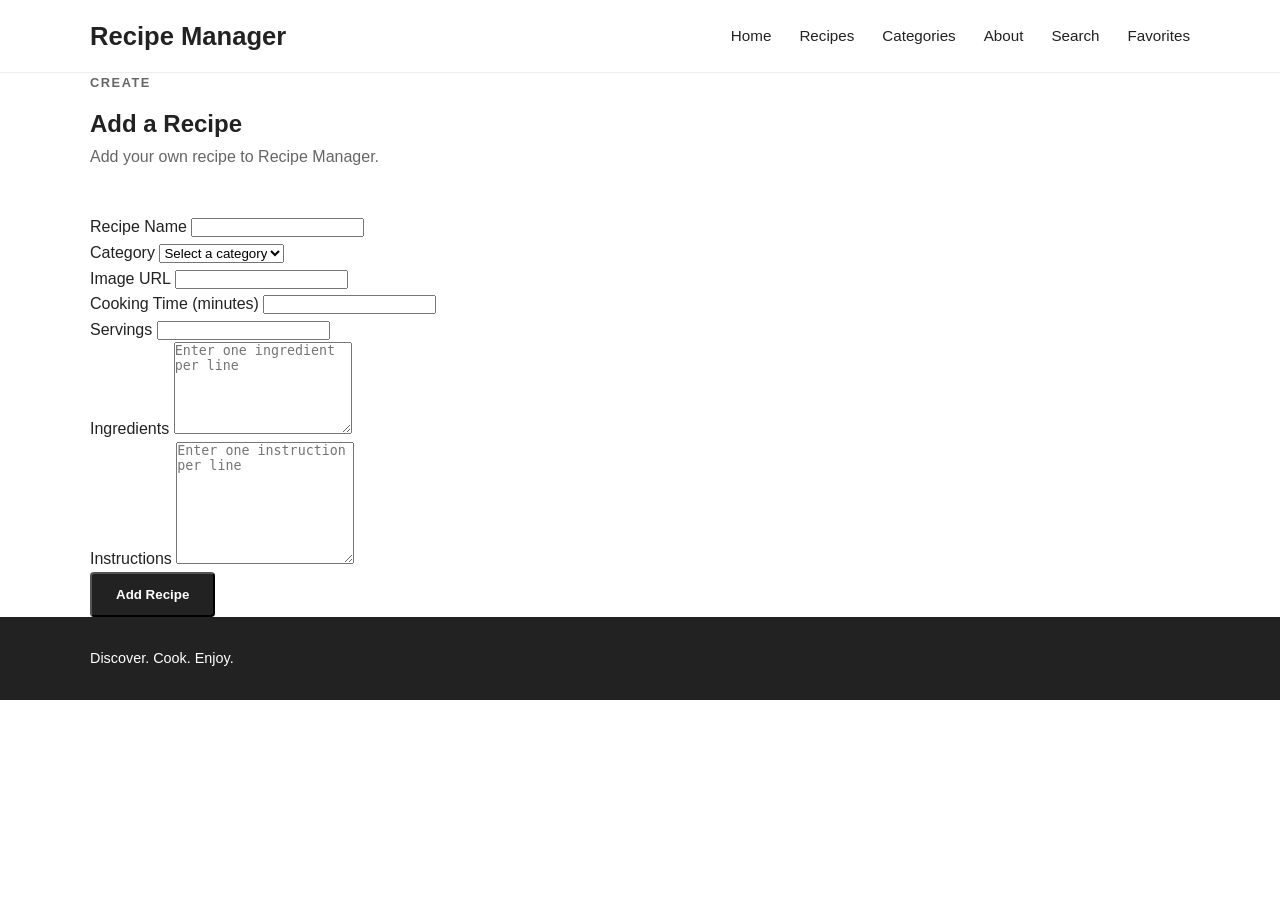
==== pages/add-recipe.html @ 12fc0ab8 "feat(recipe): add recipe creation functionality Create a recipe form Create a js file to store new r" ====
<!DOCTYPE html>
<html lang="en">
<head>
    <meta charset="UTF-8">
    <meta name="viewport" content="width=device-width, initial-scale=1.0">

    <title>Add Recipe | Recipe Manager</title>

    <link rel="stylesheet" href="../css/style.css">
</head>

<body>

    <header class="site-header">
        <div class="container nav-container">

            <a href="../index.html" class="logo">
                Recipe Manager
            </a>

            <nav class="main-nav" aria-label="Main navigation">
                <a href="../index.html">Home</a>
                <a href="../index.html#recipes">Recipes</a>
                <a href="../index.html#categories">Categories</a>
                <a href="../index.html#about">About</a>
                <a href="../pages/search.html">Search</a>
                <a href="../pages/favorites.html">Favorites</a>
            </nav>

        </div>
    </header>

    <main>
        <section class="add-recipe">
            <div class="container">

                <div class="section-heading">
                    <p class="section-label">CREATE</p>
                    <h1>Add a Recipe</h1>
                    <p>Add your own recipe to Recipe Manager.</p>
                </div>

                <form id="recipe-form" class="recipe-form">

                    <div class="form-group">
                        <label for="name">Recipe Name</label>
                        <input type="text" id="name" name="name" required>
                    </div>

                    <div class="form-group">
                        <label for="category">Category</label>
                        <select id="category" name="category" required>
                            <option value="">Select a category</option>
                            <option value="Breakfast">Breakfast</option>
                            <option value="Lunch">Lunch</option>
                            <option value="Dinner">Dinner</option>
                            <option value="Dessert">Dessert</option>
                            <option value="Snack">Snack</option>
                        </select>
                    </div>

                    <div class="form-group">
                        <label for="image">Image URL</label>
                        <input type="url" id="image" name="image" required>
                    </div>

                    <div class="form-row">

                        <div class="form-group">
                            <label for="cookingTime">Cooking Time (minutes)</label>
                            <input
                                type="number"
                                id="cookingTime"
                                name="cookingTime"
                                min="1"
                                required
                            >
                        </div>

                        <div class="form-group">
                            <label for="servings">Servings</label>
                            <input
                                type="number"
                                id="servings"
                                name="servings"
                                min="1"
                                required
                            >
                        </div>

                    </div>

                    <div class="form-group">
                        <label for="ingredients">Ingredients</label>
                        <textarea
                            id="ingredients"
                            name="ingredients"
                            rows="6"
                            placeholder="Enter one ingredient per line"
                            required
                        ></textarea>
                    </div>

                    <div class="form-group">
                        <label for="instructions">Instructions</label>
                        <textarea
                            id="instructions"
                            name="instructions"
                            rows="8"
                            placeholder="Enter one instruction per line"
                            required
                        ></textarea>
                    </div>

                    <button type="submit" class="hero-button">
                        Add Recipe
                    </button>

                </form>

            </div>
        </section>
    </main>

    <footer class="site-footer">
        <div class="container footer-content">
            <p>Discover. Cook. Enjoy.</p>
        </div>
    </footer>

    <script src="../data/recipes.js"></script>
    <script src="../js/recipes-store.js"></script>
    <script src="../js/add-recipe.js"></script>

</body>
</html>
---- css/style.css ----
* {
    margin: 0;
    padding: 0;
    box-sizing: border-box;
}

html {
    scroll-behavior: smooth;
}

body {
    font-family: Arial, Helvetica, sans-serif;
    line-height: 1.6;
    color: #222;
    background-color: #fff;
}

a {
    color: inherit;
    text-decoration: none;
}

.container {
    width: min(1100px, 90%);
    margin: 0 auto;
}

/* Header*/

.site-header {
    background-color: #fff;
    border-bottom: 1px solid #eee;
}

.nav-container {
    min-height: 72px;

    display: flex;
    align-items: center;
    justify-content: space-between;
    gap: 40px;
}

.logo {
    font-size: 1.6rem;
    font-weight: 700;
}

.main-nav {
    display: flex;
    align-items: center;
    gap: 28px;
}

.main-nav a {
    font-size: 0.95rem;
    font-weight: 500;
}

.main-nav a:hover {
    text-decoration: underline;
}


/* Hero*/

.hero {
    background-color: #f5f1e8;
    padding: 100px 0;
}

.hero-content {
    display: flex;
    align-items: center;
}

.hero-text {
    max-width: 700px;
}

.hero-label,
.section-label {
    font-size: 0.8rem;
    font-weight: 700;
    letter-spacing: 0.12em;
    margin-bottom: 12px;
}

.hero h1 {
    max-width: 650px;
    margin-bottom: 20px;

    font-size: clamp(2.5rem, 6vw, 4.5rem);
    line-height: 1.05;
}

.hero-description {
    max-width: 580px;
    margin-bottom: 30px;

    font-size: 1.1rem;
    color: #555;
}

.hero-button {
    display: inline-block;

    padding: 13px 24px;

    background-color: #222;
    color: #fff;

    font-weight: 600;
    border-radius: 4px;
}

.hero-button:hover {
    opacity: 0.85;
}


/* Section headings*/

.featured-recipes,
.categories,
.about {
    padding: 90px 0;
}

.section-heading {
    max-width: 650px;
    margin-bottom: 45px;
}

.section-heading h2 {
    margin-bottom: 12px;
    font-size: 2.4rem;
    line-height: 1.2;
}

.section-heading p {
    color: #666;
}


/* Recipe Grid*/

.recipe-grid {
    display: grid;

    grid-template-columns: repeat(3, 1fr);

    gap: 28px;
}

.recipe-card {
    overflow: hidden;

    background-color: #fff;

    border: 1px solid #e8e8e8;
    border-radius: 8px;
}

.recipe-image {
    height: 210px;

    overflow: hidden;

    background-color: #e9e4d9;
}

.recipe-image img {
    width: 100%;
    height: 100%;

    display: block;

    object-fit: cover;
}

.recipe-content {
    padding: 24px;
}

.recipe-category {
    margin-bottom: 8px;

    font-size: 0.75rem;
    font-weight: 700;
    text-transform: uppercase;
    letter-spacing: 0.08em;
}

.recipe-content h3 {
    margin-bottom: 10px;
    font-size: 1.35rem;
}

.recipe-content p {
    margin-bottom: 16px;
    color: #666;
}

.recipe-time {
    font-size: 0.9rem;
    font-weight: 600;
}

.recipe-card-footer {
    display: flex;
    align-items: center;
    justify-content: space-between;

    gap: 15px;
}

.recipe-link {
    font-size: 0.9rem;
    font-weight: 600;
}

.recipe-link:hover {
    text-decoration: underline;
}

/* Categories */

.categories {
    background-color: #f7f7f7;
}

.category-grid {
    display: grid;
    grid-template-columns: repeat(4, 1fr);
    gap: 20px;
}

.category-card {
    padding: 30px 24px;

    background-color: #fff;

    border: 1px solid #e8e8e8;
    border-radius: 8px;
}

.category-card h3 {
    margin-bottom: 8px;
    font-size: 1.3rem;
}

.category-card p {
    color: #666;
}

.category-card:hover {
    border-color: #222;
}

@media (max-width: 800px) {

    .category-grid {
        grid-template-columns: 1fr 1fr;
    }
}


/* About*/

.about {
    background-color: #fff;
}


/* Footer*/

.site-footer {
    padding: 30px 0;

    background-color: #222;
    color: #fff;
}

.footer-content {
    display: flex;
    align-items: center;
    justify-content: space-between;
    gap: 20px;

    font-size: 0.9rem;
}

/* Recipe Details */

.recipe-details {
    padding: 80px 0;
}

.back-link {
    display: inline-block;
    margin-bottom: 35px;
    font-weight: 600;
}

.back-link:hover {
    text-decoration: underline;
}

.recipe-details-grid {
    display: grid;
    grid-template-columns: 1fr 1fr;
    gap: 50px;
    align-items: start;
}

.recipe-details-image img {
    width: 100%;
    height: 500px;
    object-fit: cover;
    border-radius: 8px;
}

.recipe-details-content h1 {
    margin-bottom: 25px;
    font-size: clamp(2.2rem, 5vw, 4rem);
    line-height: 1.1;
}

.recipe-meta {
    display: flex;
    gap: 40px;
    margin-bottom: 35px;
    padding: 20px 0;
    border-top: 1px solid #eee;
    border-bottom: 1px solid #eee;
}

.recipe-meta div {
    display: flex;
    flex-direction: column;
}

.recipe-meta span {
    color: #666;
}

.recipe-details-content h2 {
    margin: 30px 0 15px;
}

.ingredients-list,
.instructions-list {
    padding-left: 20px;
}

.ingredients-list li,
.instructions-list li {
    margin-bottom: 10px;
}

.recipe-not-found {
    padding: 80px 0;
    text-align: center;
}

/* Search */

.search-section {
    padding: 80px 0;
}

.search-form {
    display: flex;
    gap: 12px;
    margin-bottom: 50px;
}

.search-form input {
    flex: 1;

    padding: 13px 16px;

    border: 1px solid #ddd;
    border-radius: 4px;

    font-size: 1rem;
}

.search-form button {
    padding: 13px 24px;

    border: none;
    border-radius: 4px;

    background-color: #222;
    color: #fff;

    font-weight: 600;
    cursor: pointer;
}

.search-form button:hover {
    opacity: 0.85;
}

.no-results {
    display: none;
    margin-top: 30px;
    color: #666;
}

.filter-controls {
    margin-bottom: 20px;
}

.filter-controls label {
    display: block;
    margin-bottom: 8px;
    font-weight: 600;
}

.filter-controls select {
    padding: 12px 16px;

    border: 1px solid #ddd;
    border-radius: 4px;

    font-size: 1rem;
}

.favorite-button {
    margin-bottom: 30px;
    padding: 13px 20px;

    border: 1px solid #222;
    border-radius: 4px;

    background-color: #222;
    color: #fff;

    font-weight: 600;
    cursor: pointer;
}

.favorite-button:hover {
    opacity: 0.85;
}

/* Basic responsive behaviour*/

@media (max-width: 800px) {

    .nav-container {
        flex-direction: column;
        justify-content: center;

        padding: 20px 0;
    }

    .main-nav {
        flex-wrap: wrap;
        justify-content: center;
    }

    .hero {
        padding: 70px 0;
    }

    .recipe-grid {
        grid-template-columns: 1fr;
    }
    
    .recipe-details-grid {
        grid-template-columns: 1fr;
    }

    .recipe-details-image img {
        height: 350px;
    }

    .footer-content {
        flex-direction: column;
        text-align: center;
    }
}
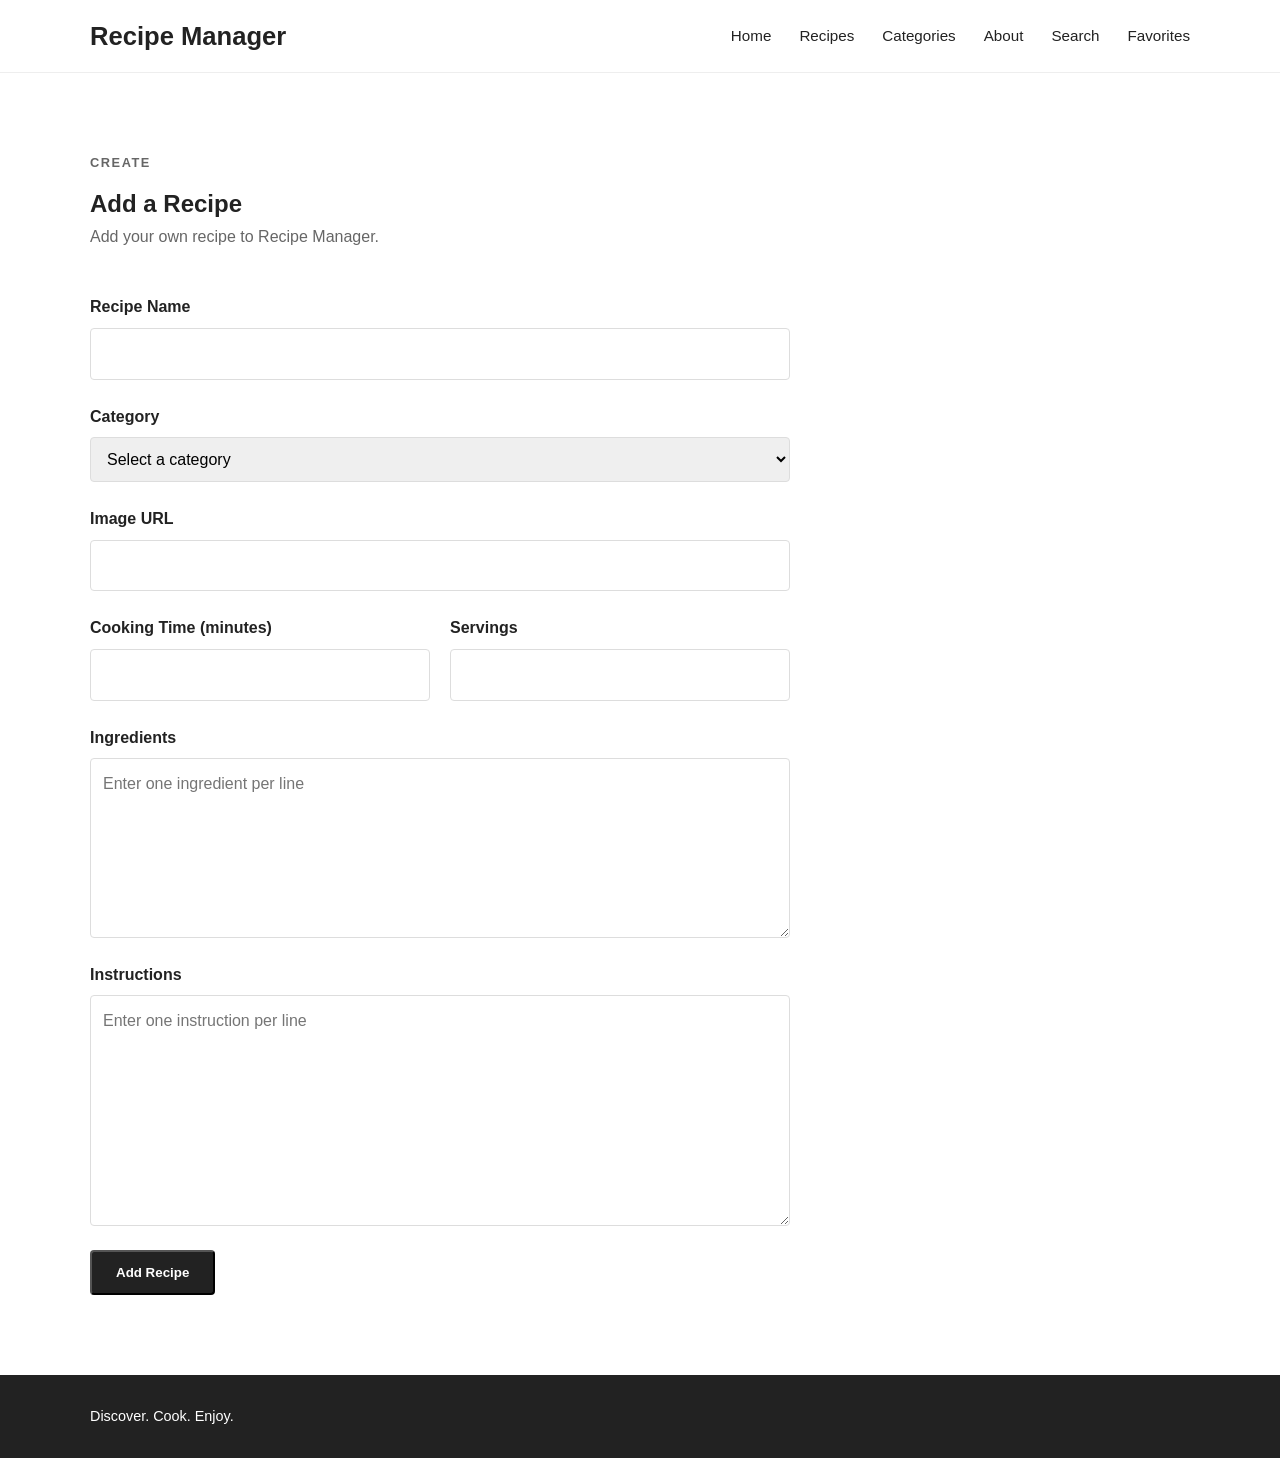
==== commit 3bfbff8e: "feat(recipe form): add recipe form validation Add error messages to the add-recipe form" ====
--- a/pages/add-recipe.html
+++ b/pages/add-recipe.html
@@ -40,11 +40,11 @@
                     <p>Add your own recipe to Recipe Manager.</p>
                 </div>
 
-                <form id="recipe-form" class="recipe-form">
+                <form id="recipe-form" class="recipe-form" novalidate>
 
                     <div class="form-group">
                         <label for="name">Recipe Name</label>
-                        <input type="text" id="name" name="name" required>
+                        <input type="text" id="name" name="name" required minlength="3">
                     </div>
 
                     <div class="form-group">
@@ -116,6 +116,8 @@
                         Add Recipe
                     </button>
 
+                    <p id="form-status" class="form-status" aria-live="polite"></p>
+
                 </form>
 
             </div>
--- a/css/style.css
+++ b/css/style.css
@@ -447,6 +447,78 @@
     opacity: 0.85;
 }
 
+/* Add Recipe */
+
+.add-recipe {
+    padding: 80px 0;
+}
+
+.recipe-form {
+    max-width: 700px;
+}
+
+.form-group {
+    display: flex;
+    flex-direction: column;
+    gap: 8px;
+    margin-bottom: 24px;
+}
+
+.form-group label {
+    font-weight: 600;
+}
+
+.form-group input,
+.form-group select,
+.form-group textarea {
+    padding: 12px;
+    font: inherit;
+    border: 1px solid #ddd;
+    border-radius: 4px;
+}
+
+.form-group textarea {
+    resize: vertical;
+}
+
+.input-invalid {
+    border-color: #b42318;
+    background-color: #fff5f3;
+}
+
+.field-error {
+    display: none;
+    font-size: 0.9rem;
+    color: #b42318;
+}
+
+.form-status {
+    display: none;
+    margin-top: 14px;
+    font-weight: 600;
+}
+
+.form-status-error {
+    color: #b42318;
+}
+
+.form-status-success {
+    color: #027a48;
+}
+
+.form-row {
+    display: grid;
+    grid-template-columns: 1fr 1fr;
+    gap: 20px;
+}
+
+@media (max-width: 600px) {
+    .form-row {
+        grid-template-columns: 1fr;
+        gap: 0;
+    }
+}
+
 /* Basic responsive behaviour*/
 
 @media (max-width: 800px) {
